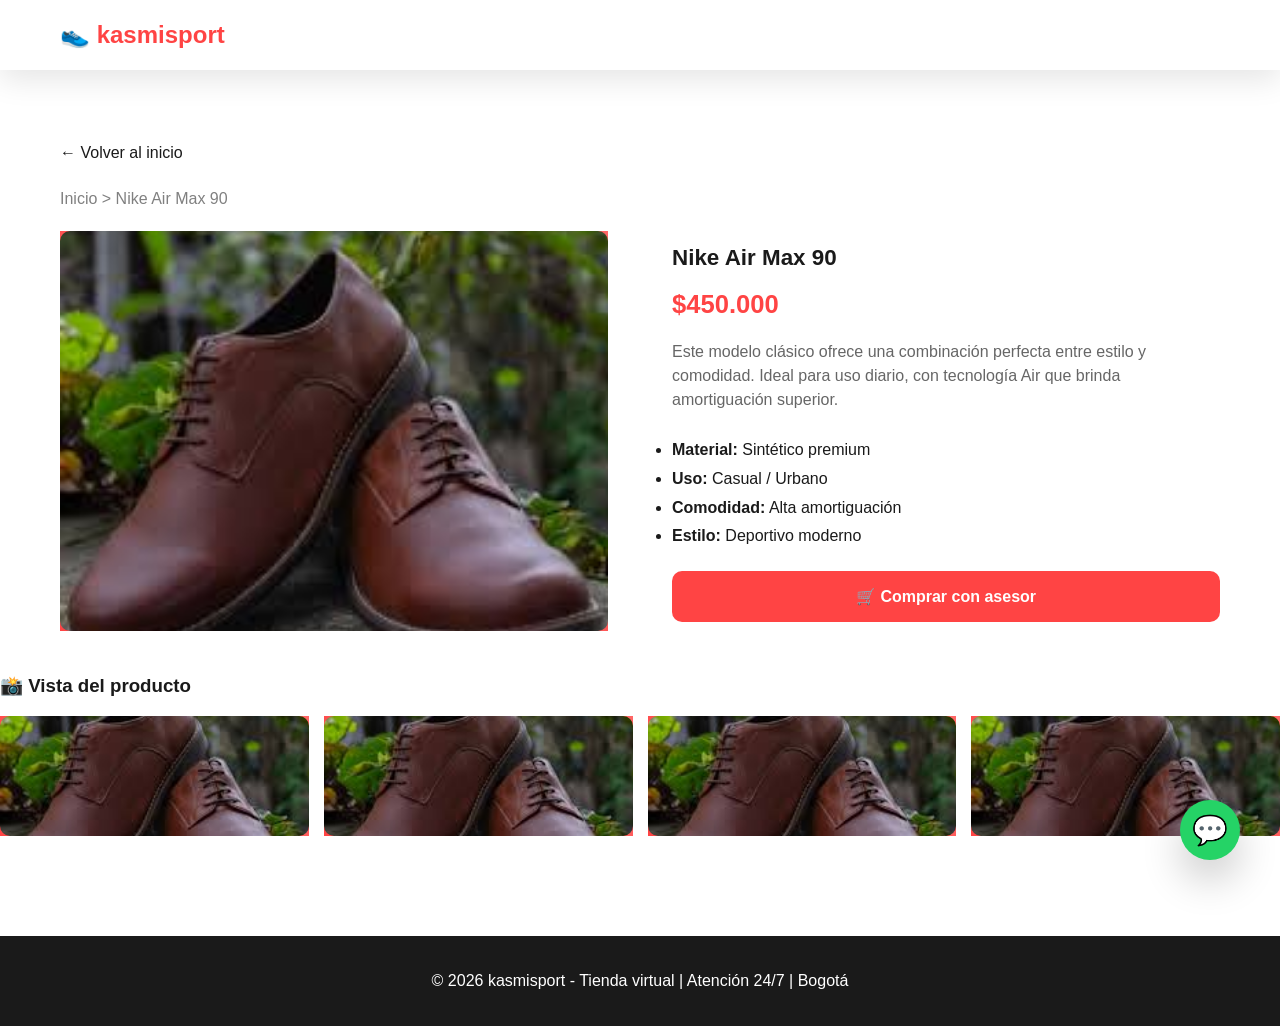
==== producto1.html @ a755b33e "Add files via upload" ====
<!DOCTYPE html>
<html lang="es">
<head>
    <meta charset="UTF-8">
    <meta name="viewport" content="width=device-width, initial-scale=1.0">
    <title>Nike Air Max 90 - kasmisport</title>
    <link rel="stylesheet" href="styles.css">
</head>
<body>

<!-- HEADER (igual al index) -->
<header class="header">
    <nav class="navbar">
        <div class="nav-container">
            <div class="logo">
                <h2>👟 kasmisport</h2>
            </div>
        </div>
    </nav>
</header>

<!-- CONTENIDO -->
<section class="productos" style="padding-top:140px;">
    <div class="container">

        <!-- VOLVER -->
        <a href="index.html" class="nav-link" style="display:inline-block; margin-bottom:20px;">
            ← Volver al inicio
        </a>

        <!-- BREADCRUMB -->
        <p style="color:gray; margin-bottom:20px;">
            Inicio > Nike Air Max 90
        </p>

        <div class="sobre-content">

            <!-- IMAGEN -->
            <div class="producto-imagen" style="height:400px; font-size:6rem;">
                <img src="images.jpg" style="width:100%; border-radius:10px;">
            </div>

            <!-- INFO -->
            <div>
                <h2 class="producto-nombre">Nike Air Max 90</h2>
                <div class="producto-precio">$450.000</div>

                <p class="producto-descripcion" style="margin-top:15px;">
                    Este modelo clásico ofrece una combinación perfecta entre estilo y comodidad. 
                    Ideal para uso diario, con tecnología Air que brinda amortiguación superior.
                </p>

                <ul style="margin-top:20px; line-height:1.8;">
                    <li><strong>Material:</strong> Sintético premium</li>
                    <li><strong>Uso:</strong> Casual / Urbano</li>
                    <li><strong>Comodidad:</strong> Alta amortiguación</li>
                    <li><strong>Estilo:</strong> Deportivo moderno</li>
                </ul>

                <button class="btn-comprar" style="margin-top:20px;"
                    onclick="abrirWhatsApp('Nike Air Max 90')">
                    🛒 Comprar con asesor
                    
                </button>
            </div>

        </div>
    </div>
    <div style="margin-top:40px;">
    <h3 style="margin-bottom:15px;">📸 Vista del producto</h3>

    <div style="
        display:grid;
        grid-template-columns: repeat(auto-fit, minmax(120px, 1fr));
        gap:15px;
    ">
        
        <!-- Frente -->
        <div class="producto-imagen" style="height:120px; font-size:2.5rem;">
            <img src="images.jpg" style="width:100%; border-radius:10px;">

        </div>

        <!-- Lado izquierdo -->
        <div class="producto-imagen" style="height:120px; font-size:2.5rem;">
            <img src="images.jpg" style="width:100%; border-radius:10px;">

        </div>

        <!-- Lado derecho -->
        <div class="producto-imagen" style="height:120px; font-size:2.5rem;">
            <img src="images.jpg" style="width:100%; border-radius:10px;">

        </div>

        <!-- Atrás -->
        <div class="producto-imagen" style="height:120px; font-size:2.5rem;">
            <img src="images.jpg" style="width:100%; border-radius:10px;">
        </div>

        
    </div>
</div>
</section>




<!-- FOOTER -->
<footer class="footer">
    <div class="container">
        <p>&copy; 2026 kasmisport - Tienda virtual | Atención 24/7 | Bogotá</p>
    </div>
</footer>

<!-- BOTÓN WHATSAPP -->
<a href="https://wa.me/573185418060?text=Hola%20kasmisport%2C%20quiero%20informacion%20%E2%9C%8B" 
   class="whatsapp-float" target="_blank">
    💬
</a>

<script src="script.js"></script>



</body>
</html>
---- styles.css ----
/* Reset y variables */
* {
    margin: 0;
    padding: 0;
    box-sizing: border-box;
}

:root {
    --primary-color: #1a1a1a;
    --secondary-color: #333;
    --accent-color: #ff4444;
    --text-light: #666;
    --white: #fff;
    --shadow: 0 10px 30px rgba(0,0,0,0.1);
    --shadow-hover: 0 20px 40px rgba(0,0,0,0.2);
}

body {
    font-family: 'Poppins', sans-serif;
    line-height: 1.6;
    color: var(--primary-color);
    overflow-x: hidden;
}

/* Container */
.container {
    max-width: 1200px;
    margin: 0 auto;
    padding: 0 20px;
}

/* Header */
.header {
    position: fixed;
    top: 0;
    width: 100%;
    background: rgba(255,255,255,0.95);
    backdrop-filter: blur(10px);
    z-index: 1000;
    box-shadow: var(--shadow);
}

.navbar {
    padding: 1rem 0;
}

.nav-container {
    max-width: 1200px;
    margin: 0 auto;
    padding: 0 20px;
    display: flex;
    justify-content: space-between;
    align-items: center;
}

.logo h2 {
    color: var(--accent-color);
    font-weight: 700;
}

.nav-menu {
    display: flex;
    list-style: none;
    gap: 2rem;
}

.nav-link {
    text-decoration: none;
    color: var(--primary-color);
    font-weight: 500;
    transition: color 0.3s;
}

.nav-link:hover {
    color: var(--accent-color);
}

.hamburger {
    display: none;
    flex-direction: column;
    cursor: pointer;
}

.hamburger span {
    width: 25px;
    height: 3px;
    background: var(--primary-color);
    margin: 3px 0;
    transition: 0.3s;
}

/* Hero */
.hero {
    min-height: 100vh;
    display: flex;
    align-items: center;
    padding: 120px 20px 60px;
    background: linear-gradient(135deg, #f5f7fa 0%, #c3cfe2 100%);
    position: relative;
    overflow: hidden;
}

.hero-content {
    flex: 1;
    max-width: 600px;
    z-index: 2;
}

.hero-title {
    font-size: clamp(2.5rem, 5vw, 4rem);
    font-weight: 700;
    margin-bottom: 1.5rem;
    line-height: 1.2;
}

.highlight {
    color: var(--accent-color);
}

.hero-subtitle {
    font-size: 1.3rem;
    color: var(--text-light);
    margin-bottom: 2rem;
    font-weight: 300;
}

.cta-button {
    display: inline-block;
    background: var(--accent-color);
    color: white;
    padding: 1rem 2rem;
    text-decoration: none;
    border-radius: 50px;
    font-weight: 600;
    font-size: 1.1rem;
    transition: all 0.3s;
    box-shadow: var(--shadow);
}

.cta-button:hover {
    transform: translateY(-3px);
    box-shadow: var(--shadow-hover);
}

.hero-info {
    margin-top: 2rem;
    display: flex;
    gap: 2rem;
    font-size: 1.1rem;
    color: var(--text-light);
}

.hero-image {
    flex: 1;
    display: flex;
    justify-content: center;
    align-items: center;
    position: relative;
}

.shoe-float {
    width: 300px;
    height: 300px;
    background: linear-gradient(45deg, var(--accent-color), #ff6666);
    border-radius: 50%;
    animation: float 6s ease-in-out infinite;
    position: relative;
}

.shoe-float::before {
    content: '👟';
    position: absolute;
    font-size: 8rem;
    top: 50%;
    left: 50%;
    transform: translate(-50%, -50%);
}

/* Productos */
.productos {
    padding: 100px 0;
    background: white;
}

.section-title {
    text-align: center;
    font-size: clamp(2rem, 4vw, 3rem);
    margin-bottom: 1rem;
    color: var(--primary-color);
}

.section-subtitle {
    text-align: center;
    font-size: 1.2rem;
    color: var(--text-light);
    margin-bottom: 3rem;
    max-width: 600px;
    margin-left: auto;
    margin-right: auto;
}

.aviso-pagos {
    background: #fff3cd;
    border: 1px solid #ffeaa7;
    color: #856404;
    padding: 1rem 2rem;
    border-radius: 10px;
    text-align: center;
    margin-bottom: 3rem;
    font-weight: 500;
}

.productos-grid {
    display: grid;
    grid-template-columns: repeat(auto-fit, minmax(300px, 1fr));
    gap: 2rem;
}

.producto-card {
    background: white;
    border-radius: 20px;
    overflow: hidden;
    box-shadow: var(--shadow);
    transition: all 0.3s;
    cursor: pointer;
}

.producto-card:hover {
    transform: translateY(-10px);
    box-shadow: var(--shadow-hover);
}

.producto-imagen {
    width: 100%;
    height: 250px;
    background: linear-gradient(45deg, var(--accent-color), #ff6666);
    display: flex;
    align-items: center;
    justify-content: center;
    font-size: 4rem;
    position: relative;
    overflow: hidden;
}

.producto-imagen::after {
    content: '';
    position: absolute;
    top: 0;
    left: -100%;
    width: 100%;
    height: 100%;
    background: linear-gradient(90deg, transparent, rgba(255,255,255,0.3), transparent);
    transition: 0.5s;
}

.producto-card:hover .producto-imagen::after {
    left: 100%;
}

.producto-content {
    padding: 1.5rem;
}

.producto-nombre {
    font-size: 1.4rem;
    font-weight: 600;
    margin-bottom: 0.5rem;
    color: var(--primary-color);
}

.producto-precio {
    font-size: 1.6rem;
    font-weight: 700;
    color: var(--accent-color);
    margin-bottom: 0.5rem;
}

.producto-descripcion {
    color: var(--text-light);
    margin-bottom: 1.5rem;
    line-height: 1.5;
}

.btn-comprar {
    width: 100%;
    background: var(--accent-color);
    color: white;
    border: none;
    padding: 1rem;
    border-radius: 10px;
    font-weight: 600;
    font-size: 1rem;
    cursor: pointer;
    transition: all 0.3s;
}

.btn-comprar:hover {
    background: #e63939;
    transform: scale(1.02);
}

/* Sobre */
.sobre {
    padding: 100px 0;
    background: #f8f9fa;
}

.sobre-content {
    display: grid;
    grid-template-columns: 1fr 1fr;
    gap: 4rem;
    align-items: center;
}

.sobre-text h2 {
    font-size: 2.5rem;
    margin-bottom: 1.5rem;
    color: var(--primary-color);
}

.sobre-text p {
    font-size: 1.2rem;
    color: var(--text-light);
    margin-bottom: 2rem;
    line-height: 1.7;
}

.features {
    display: flex;
    flex-direction: column;
    gap: 1rem;
}

.feature {
    display: flex;
    align-items: center;
    gap: 1rem;
    font-size: 1.1rem;
}

.sobre-image {
    display: flex;
    justify-content: center;
}

.shoe-showcase {
    width: 300px;
    height: 400px;
    background: linear-gradient(135deg, var(--accent-color), #ff6666);
    border-radius: 20px;
    position: relative;
}

.shoe-showcase::before {
    content: '👟✨';
    position: absolute;
    font-size: 6rem;
    top: 50%;
    left: 50%;
    transform: translate(-50%, -50%);
}

/* Contacto */
.contacto {
    padding: 100px 0;
    background: white;
}

.contacto-content {
    display: grid;
    grid-template-columns: 1fr 1fr;
    gap: 4rem;
    align-items: center;
}

.contact-item {
    margin-bottom: 1.5rem;
    font-size: 1.2rem;
}

.contact-item a {
    color: var(--accent-color);
    text-decoration: none;
    font-weight: 600;
}

.contact-item a:hover {
    text-decoration: underline;
}

.cta-button.big {
    padding: 1.5rem 3rem;
    font-size: 1.3rem;
}

/* Footer */
.footer {
    background: var(--primary-color);
    color: white;
    text-align: center;
    padding: 2rem 0;
}

/* WhatsApp Float */
.whatsapp-float {
    position: fixed;
    width: 60px;
    height: 60px;
    bottom: 40px;
    right: 40px;
    background: #25d366;
    color: white;
    border-radius: 50px;
    text-align: center;
    font-size: 1.8rem;
    box-shadow: var(--shadow-hover);
    z-index: 1000;
    display: flex;
    align-items: center;
    justify-content: center;
    text-decoration: none;
    transition: all 0.3s;
}

.whatsapp-float:hover {
    transform: scale(1.1);
    box-shadow: 0 10px 30px rgba(37,211,102,0.4);
}

.pulse {
    position: absolute;
    width: 100%;
    height: 100%;
    border-radius: 50%;
    background: rgba(37,211,102,0.3);
    animation: pulse 2s infinite;
}

@keyframes pulse {
    0% { transform: scale(0.9); opacity: 1; }
    100% { transform: scale(1.3); opacity: 0; }
}

/* Animaciones */
@keyframes float {
    0%, 100% { transform: translateY(0px); }
    50% { transform: translateY(-20px); }
}

/* Responsive */
@media (max-width: 768px) {
    .hamburger {
        display: flex;
    }
    
    .nav-menu {
        position: fixed;
        left: -100%;
        top: 70px;
        flex-direction: column;
        background-color: white;
        width: 100%;
        text-align: center;
        transition: 0.3s;
        box-shadow: var(--shadow);
        padding: 2rem 0;
    }
    
    .nav-menu.active {
        left: 0;
    }
    
    .hero {
        flex-direction: column;
        text-align: center;
        padding: 100px 20px 40px;
    }
    
    .hero-content {
        max-width: 100%;
    }
    
    .hero-info {
        flex-direction: column;
        gap: 0.5rem;
    }
    
    .sobre-content,
    .contacto-content {
        grid-template-columns: 1fr;
        gap: 2rem;
    }
    
    .productos-grid {
        grid-template-columns: 1fr;
    }
    
    .whatsapp-float {
        width: 55px;
        height: 55px;
        font-size: 1.6rem;
        bottom: 20px;
        right: 20px;
    }
}

@media (max-width: 480px) {
    .container {
        padding: 0 15px;
    }
    
    .productos {
        padding: 60px 0;
    }
    
    .section-title {
        font-size: 2rem;
    }
}

.producto-imagen img {
    width: 100%;
    height: 100%;
    object-fit: cover;
}
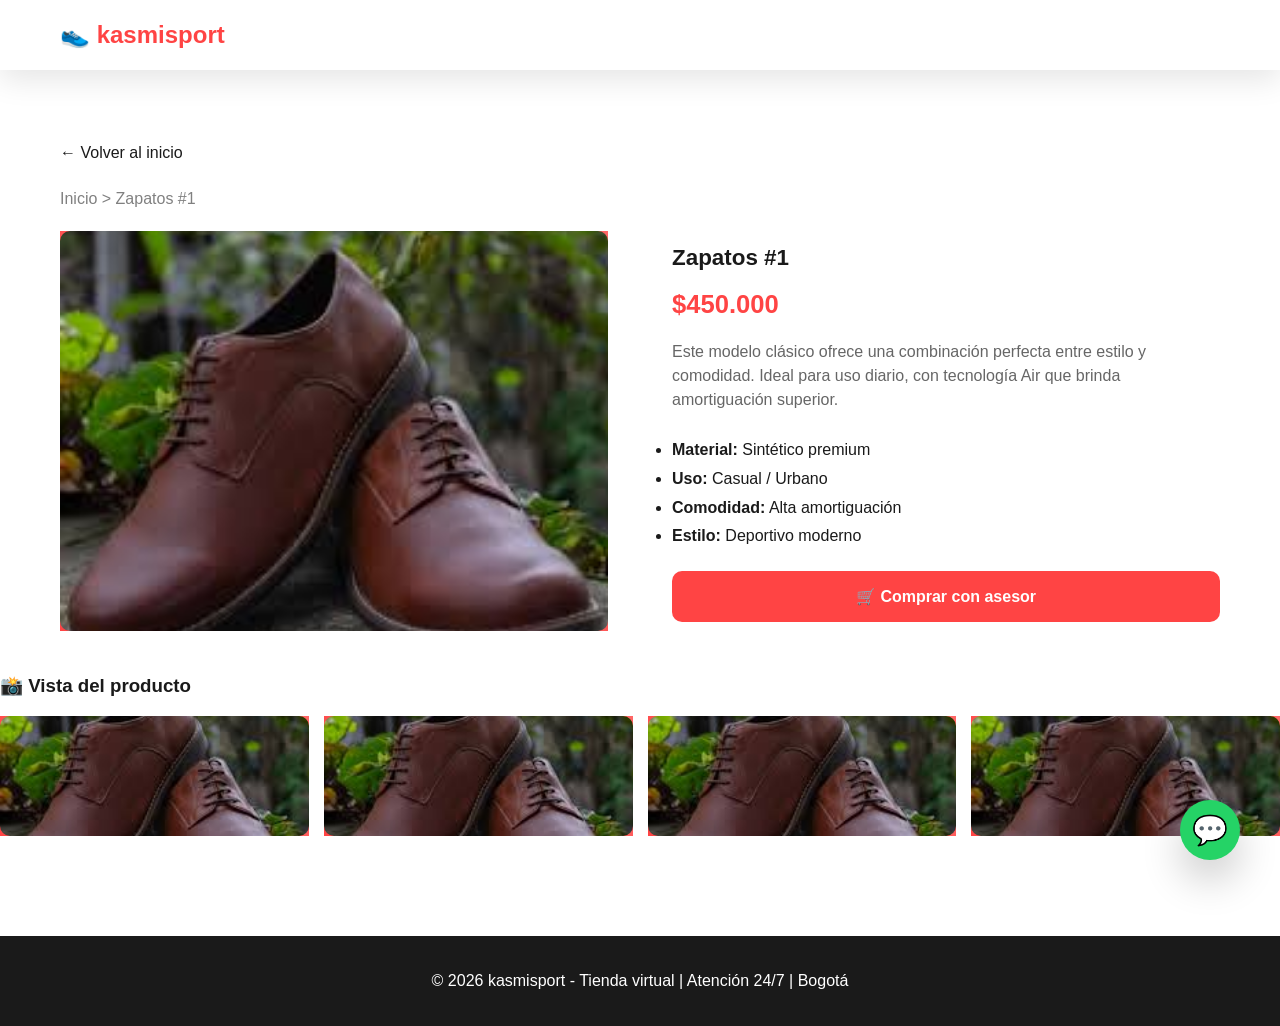
==== commit 81479b5c: "Add files via upload" ====
--- a/producto1.html
+++ b/producto1.html
@@ -3,7 +3,7 @@
 <head>
     <meta charset="UTF-8">
     <meta name="viewport" content="width=device-width, initial-scale=1.0">
-    <title>Nike Air Max 90 - kasmisport</title>
+    <title>Zapatos #1 - kasmisport</title>
     <link rel="stylesheet" href="styles.css">
 </head>
 <body>
@@ -30,7 +30,7 @@
 
         <!-- BREADCRUMB -->
         <p style="color:gray; margin-bottom:20px;">
-            Inicio > Nike Air Max 90
+            Inicio > Zapatos #1
         </p>
 
         <div class="sobre-content">
@@ -42,7 +42,7 @@
 
             <!-- INFO -->
             <div>
-                <h2 class="producto-nombre">Nike Air Max 90</h2>
+                <h2 class="producto-nombre">Zapatos #1</h2>
                 <div class="producto-precio">$450.000</div>
 
                 <p class="producto-descripcion" style="margin-top:15px;">
--- a/styles.css
+++ b/styles.css
@@ -159,10 +159,11 @@
 }
 
 .shoe-float {
-    width: 300px;
-    height: 300px;
+    width: 170px;
+    height: 170px;
     background: linear-gradient(45deg, var(--accent-color), #ff6666);
     border-radius: 50%;
+    left: 30%;
     animation: float 6s ease-in-out infinite;
     position: relative;
 }
@@ -171,7 +172,7 @@
     content: '👟';
     position: absolute;
     font-size: 8rem;
-    top: 50%;
+    top: 25%;
     left: 50%;
     transform: translate(-50%, -50%);
 }
@@ -522,4 +523,70 @@
     width: 100%;
     height: 100%;
     object-fit: cover;
+}
+
+.marca-section{
+    margin-bottom:70px;
+}
+
+.marca-titulo{
+    font-size:40px;
+    margin-bottom:30px;
+    padding-left:10px;
+    border-left:8px solid black;
+}
+
+/* ==========================
+   MENÚ MARCAS
+========================== */
+
+.menu-marcas{
+
+    display:flex;
+    gap:15px;
+    flex-wrap:wrap;
+
+    margin-bottom:50px;
+
+    position:sticky;
+    top:80px;
+
+    background:white;
+
+    padding:20px;
+
+    z-index:999;
+
+    border-radius:20px;
+
+    box-shadow:0 5px 15px rgba(0,0,0,0.08);
+
+}
+
+.btn-marca{
+
+    border:none;
+
+    padding:12px 22px;
+
+    border-radius:30px;
+
+    cursor:pointer;
+
+    background:black;
+
+    color:white;
+
+    font-weight:bold;
+
+    transition:0.3s;
+
+}
+
+.btn-marca:hover{
+
+    transform:scale(1.05);
+
+    background:#333;
+
 }
